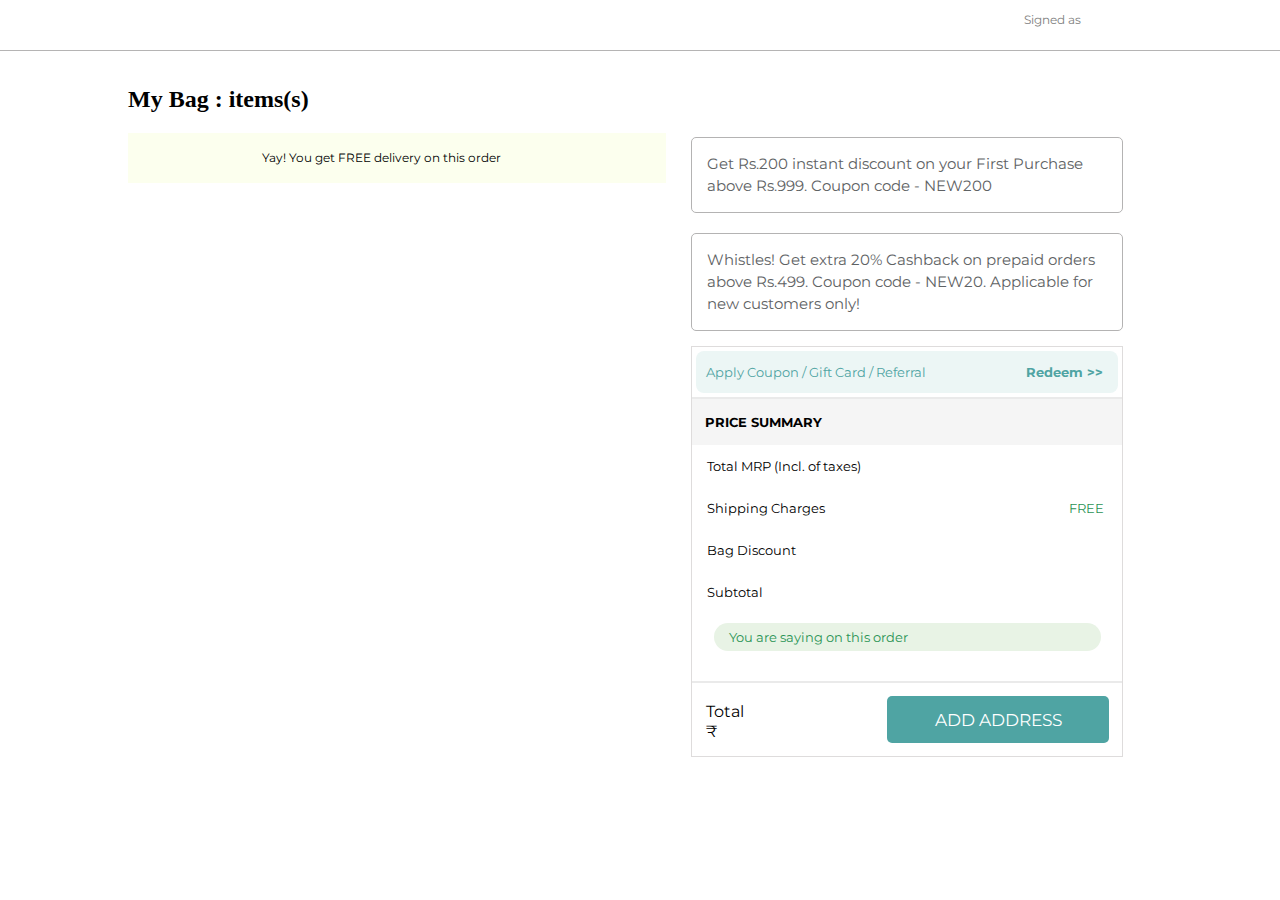
==== cart.html @ 97bfa8e9 "Work done so far" ====
<!DOCTYPE html>
<html lang="en">
  <head>
    <meta charset="UTF-8" />
    <meta name="viewport" content="width=device-width, initial-scale=1.0" />
    <link
      href="https://fonts.googleapis.com/css?family=Montserrat"
      rel="stylesheet"
    />
    <title>
      Online Fashion Shopping for Men, Women, Accessories - Bewakoof.com
    </title>
    <link
      rel="shortcut icon"
      type="image/x-icon"
      href="https://images.bewakoof.com/web/favicon-1635856217.png"
    />
    <link rel="stylesheet" href="./style/cart.css" />
    <style>
      #address-div {
        display: none;
        width: 55%;
        margin: auto;
        border: 1px solid rgb(188, 188, 188);
      }
      #close-div {
        width: 85%;
        display: flex;
        margin: auto;
        align-items: center;
        justify-content: space-between;
      }
      #close-div > h1 {
        font-family: montserrat, sans-serif;
      }
      #close-div > p {
        font: montserrat, sans-serif;
        font-size: 20px;
        cursor: pointer;
      }
      #input-div {
        width: 85%;
        margin: auto;
        text-align: center;
      }
      #input-div > input {
        width: 90%;
        height: 50px;
        margin-top: 20px;
        border-radius: 5px;
        border: 1px solid rgb(168, 167, 167);
      }
      #input-div > input::placeholder {
        font-size: 15px;
        margin-left: 5%;
        color: rgb(160, 160, 160);
        font-weight: bold;
      }
      #svad {
        width: 40%;
        cursor: pointer;
        height: 50px;
        border: none;
        margin-top: 5%;
        margin-bottom: 3%;
        text-align: center;
        background-color: #4fa4a3;
        color: white;
        border-radius: 5px;
        font-size: 20px;
      }
      #navbar {
        display: flex;
        width: 100%;
        height: 50px;
        border-bottom: 1px solid rgb(181, 180, 180);
        margin-bottom: 15px;
        justify-content: space-between;
      }
      #sign-div {
        width: 20%;
        margin-left: 60%;
      }
      #sign-text {
        font-family: montserrat, sans-serif;
        font-size: 12px;
        color: grey;
      }
      #sign-email {
        font: montserrat, sans-serif;
        font-size: 14px;
        margin-top: -10px;
        color: rgb(76, 75, 75);
      }
      #logo {
        margin-left: 10%;
      }
      #loader {
        display: grid;
        place-items: center;
        width: 100%;
        height: 100vh;
        position: fixed;
        z-index: 1;
      }
      #loader img {
        width: 150px;
        height: 100px;
        background-color: white;
        border-radius: 0.5rem;
        box-shadow: 0 0 10px grey;
      }
    </style>
  </head>
  <body>
    <div id="navbar">
      <img
        src="https://images.bewakoof.com/web/ic-desktop-bwkf-trademark-logo.svg"
        alt=""
        id="logo"
      />
      <div id="sign-div">
        <p id="sign-text">Signed as</p>
        <p id="sign-email"></p>
      </div>
    </div>
    <div id="empty-bag"></div>
    <div id="main">
      <div id="left-div">
        <h2>My Bag : <span id="length"></span> items(s)</h2>
        <div id="top">
          <img src="https://images.bewakoof.com/web/Red-truck.png" alt="" />
          <p>Yay! You get FREE delivery on this order</p>
        </div>
        <div id="items"></div>
      </div>
      <div id="detail-div">
        <div class="discount">
          <p class="code">
            Get Rs.200 instant discount on your First Purchase above Rs.999.
            Coupon code - NEW200
          </p>
        </div>
        <div class="discount">
          <p class="code">
            Whistles! Get extra 20% Cashback on prepaid orders above Rs.499.
            Coupon code - NEW20. Applicable for new customers only!
          </p>
        </div>
        <div id="price-div">
          <div id="redeem-div">
            <p>Apply Coupon / Gift Card / Referral</p>
            <p id="rd">Redeem >></p>
          </div>
          <div id="prs">
            <p>PRICE SUMMARY</p>
          </div>
          <div class="price">
            <p>Total MRP (Incl. of taxes)</p>
            <p id="total"></p>
          </div>
          <div class="price">
            <p>Shipping Charges</p>
            <p id="free">FREE</p>
          </div>
          <div class="price">
            <p>Bag Discount</p>
            <p id="off"></p>
          </div>
          <div class="price">
            <p>Subtotal</p>
            <p id="final-price"></p>
          </div>
          <div id="saving-div">
            <p>You are saying <span id="save-span"></span> on this order</p>
          </div>
          <div id="last-div">
            <div id="finish">
              <p>Total</p>
              <p id="span-price">₹</p>
            </div>
            <button id="address">ADD ADDRESS</button>
            <button id="continue">CONTINUE</button>
          </div>
        </div>
      </div>
    </div>
    <div id="address-div">
      <div id="close-div">
        <h2>Add New Address</h2>
        <p id="close">X</p>
      </div>
      <div id="input-div">
        <input type="text" id="country" placeholder=" Country" />
        <input type="text" id="name" placeholder=" Full Name" />
        <input type="text" id="mobile" placeholder=" Mobile Number" />
        <input
          type="text"
          id="pin"
          placeholder=" Pincode/Postal Code/Zip Code"
        />
        <input type="text" id="state" placeholder=" State" />
        <input type="text" id="city" placeholder=" City" />
        <button id="svad">Save Address</button>
      </div>
    </div>
  </body>
</html>
<script src="./script/cart.js"></script>
<script src="./script/loader.js"></script>
---- style/cart.css ----
body {
  margin: 0px;
}
#empty-bag {
  display: none;
  width: 40%;
  margin: auto;
  text-align: center;
}
#empty-bag > img {
  width: 30%;
}
#empty-bag > p {
  font-family: montserrat, sans-serif;
  font-size: 20px;
}
#empty-bag > button {
  background-color: white;
  border: 2px solid #67cecd;
  color: #67cecd;
  font-size: 20px;
  font-family: montserrat, sans-serif;
  padding: 10px;
  border-radius: 6px;
}
#second {
  margin-top: 20px;
}
#left-div {
  width: 50%;
}
#main {
  display: flex;
  margin: auto;
  width: 80%;
}
#items {
  width: 100%;
}
#box {
  display: flex;
  padding-bottom: 10px;
  border-bottom: 2px solid #d8dddc;
}
#second {
  padding: 10px 15px 15px 15px;
  border: 1px solid #c4c7c7;
  border-radius: 5px;
  width: 100%;
}
#prices {
  width: 67%;
}
#prices > p {
  color: #333e45;
}
#img-div {
  width: 30%;
  text-align: end;
}
#img-div > img {
  width: 45%;
}
#second > button {
  border: none;
  margin-top: 5px;
  padding: 10px 60px;
  font-size: 17px;
  font-family: montserrat, sans-serif;
  cursor: pointer;
  margin-left: 35%;
}
#detail-div {
  width: 42%;
  margin-left: 5%;
  margin-top: 5%;
}
.discount {
  width: 100%;
  border: 1px solid rgb(180, 179, 179);
  border-radius: 5px;
  margin-top: 20px;
  padding: -10px;
}
.code {
  font-family: montserrat, sans-serif;
  font-size: 15px;
  color: #5e6264;
  line-height: 22px;
  padding: 0px 15px;
}
#price-div {
  width: 100%;
  border: 1px solid #dedcdc;
}
#redeem-div {
  display: flex;
  justify-content: space-between;
  background-color: #ecf6f5;
  padding: -8px;
  margin: 4px;
  border-radius: 8px;
}
#redeem-div > p:nth-child(1) {
  color: #4fa4a3;
  font-family: montserrat, sans-serif;
  font-size: 13px;
  margin-left: 10px;
}
#rd {
  color: #4fa4a3;
  font-family: montserrat, sans-serif;
  font-size: 13px;
  font-weight: bold;
  margin-right: 15px;
}
#prs {
  background-color: #f5f5f5;
  padding: 2px 0px;
  border-top: 2px solid #eaeaea;
}
#prs > p {
  font-family: montserrat, sans-serif;
  font-size: 13px;
  font-weight: bolder;
  margin-left: 13px;
}
.price {
  display: flex;
  justify-content: space-between;
}
.price > p {
  margin-left: 15px;
  margin-right: 18px;
  font-family: montserrat, sans-serif;
  font-size: 13px;
}
#price-div {
  margin-top: 15px;
}
#free {
  color: #2b9355;
  font-family: montserrat, sans-serif;
}
#saving-div {
  display: flex;
  width: 90%;
  margin: auto;
  margin-top: 10px;
  height: 28px;
  align-items: center;
  background-color: #e8f3e5;
  border-radius: 25px;
}
#saving-div > p {
  font-family: montserrat, sans-serif;
  font-size: 13px;
  margin-left: 15px;
  color: #2b9355;
}
#last-div {
  display: flex;
  border-top: 2px solid #eaeaea;
  margin-top: 7%;
  padding: 13px;
  justify-content: space-between;
}
#address {
  display: block;
  width: 55%;
  border: none;
  background-color: #4fa4a3;
  color: white;
  font-size: 17px;
  border-radius: 5px;
  font-family: montserrat, sans-serif;
}
#continue {
  display: none;
  width: 55%;
  border: none;
  background-color: #4fa4a3;
  color: white;
  font-size: 17px;
  border-radius: 5px;
  font-family: montserrat, sans-serif;
}
#finish {
  margin-top: -10px;
  margin-left: 1px;
  font-family: montserrat, sans-serif;
}
#span-price {
  margin-top: -15px;
  margin-bottom: 2px;
}
#top {
  display: flex;
  width: 105%;
  height: 50px;
  background-color: #fcffee;
  align-items: center;
}
#top > img {
  margin-left: 3%;
  width: 20%;
  height: 13px;
}
#top > p {
  font-family: montserrat, sans-serif;
  font-size: 12px;
  margin-left: 2%;
}
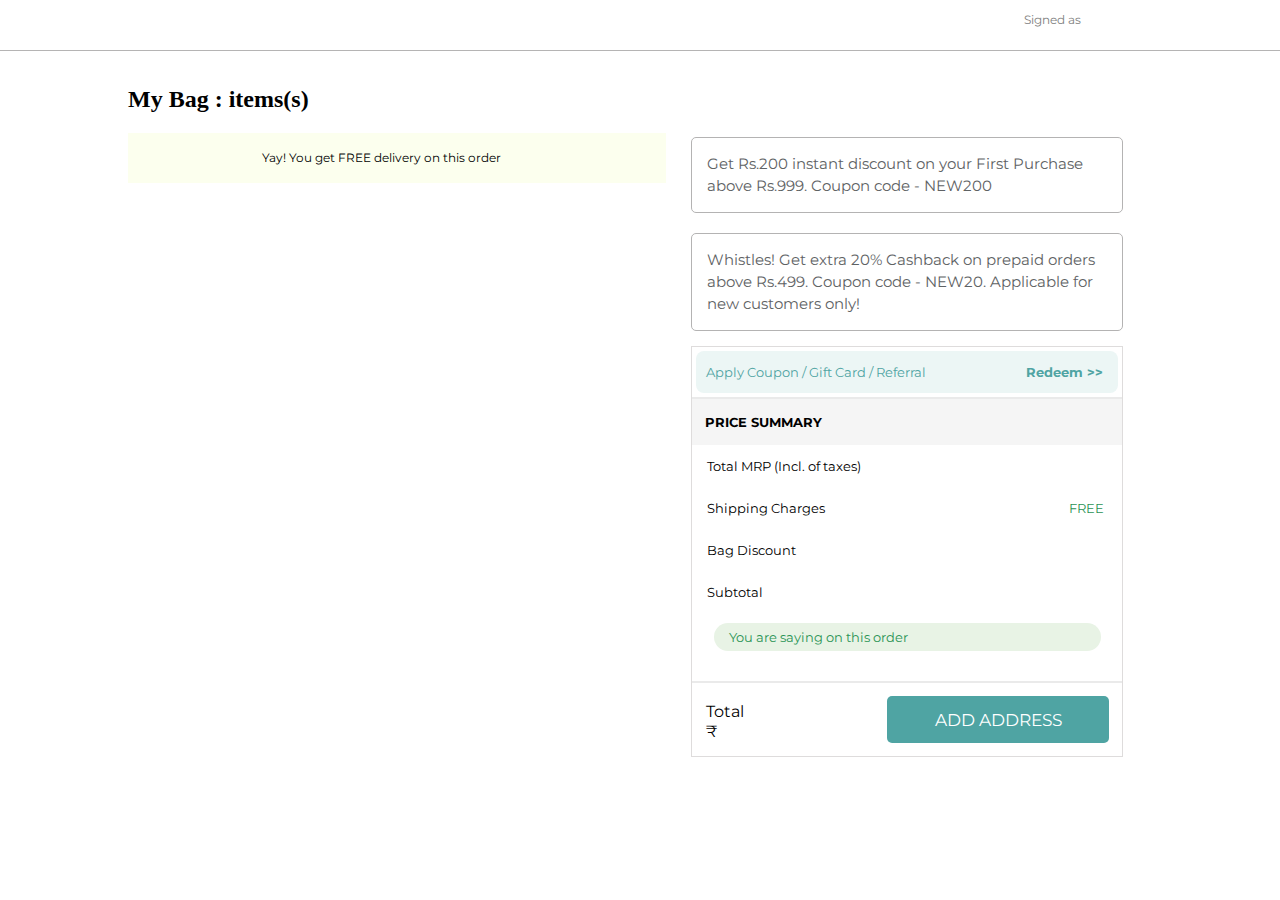
==== commit 35094cd2: "Work done" ====
--- a/cart.html
+++ b/cart.html
@@ -207,4 +207,3 @@
   </body>
 </html>
 <script src="./script/cart.js"></script>
-<script src="./script/loader.js"></script>
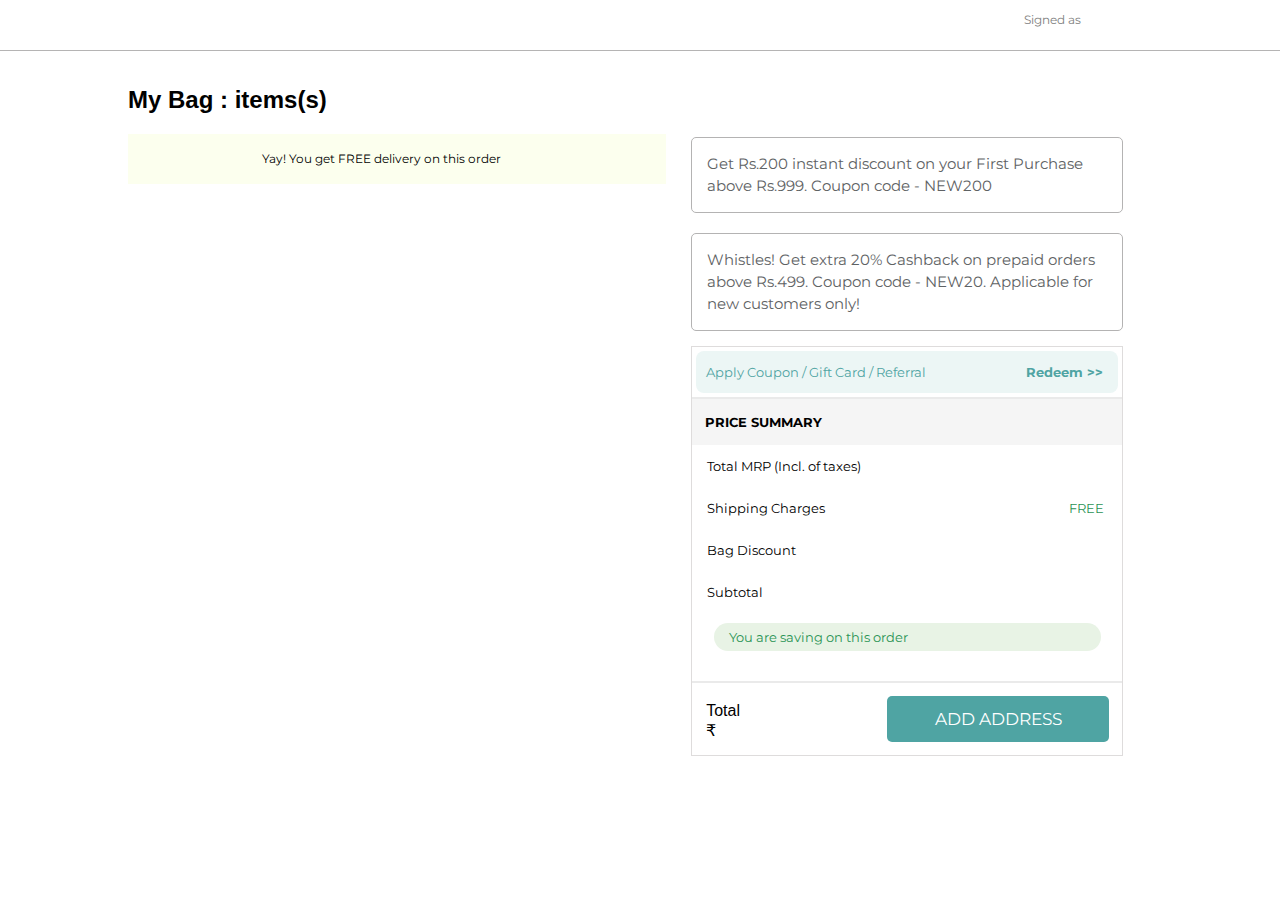
==== commit 9413a9c2: "Fixed some" ====
--- a/cart.html
+++ b/cart.html
@@ -172,7 +172,7 @@
             <p id="final-price"></p>
           </div>
           <div id="saving-div">
-            <p>You are saying <span id="save-span"></span> on this order</p>
+            <p>You are saving <span id="save-span"></span> on this order</p>
           </div>
           <div id="last-div">
             <div id="finish">
--- a/style/cart.css
+++ b/style/cart.css
@@ -1,3 +1,6 @@
+* {
+  font-family: sans-serif;
+}
 body {
   margin: 0px;
 }
@@ -211,3 +214,23 @@
   font-size: 12px;
   margin-left: 2%;
 }
+.quantity-div {
+  display: flex;
+  align-items: center;
+}
+
+.quantity-div button {
+  background-color: #4fa4a3;
+  color: white;
+  border: none;
+  padding: 5px 10px;
+  font-size: 16px;
+  cursor: pointer;
+  border-radius: 3px;
+}
+
+.quantity-div span {
+  margin: 0 10px;
+  font-size: 18px;
+  font-weight: bold;
+}
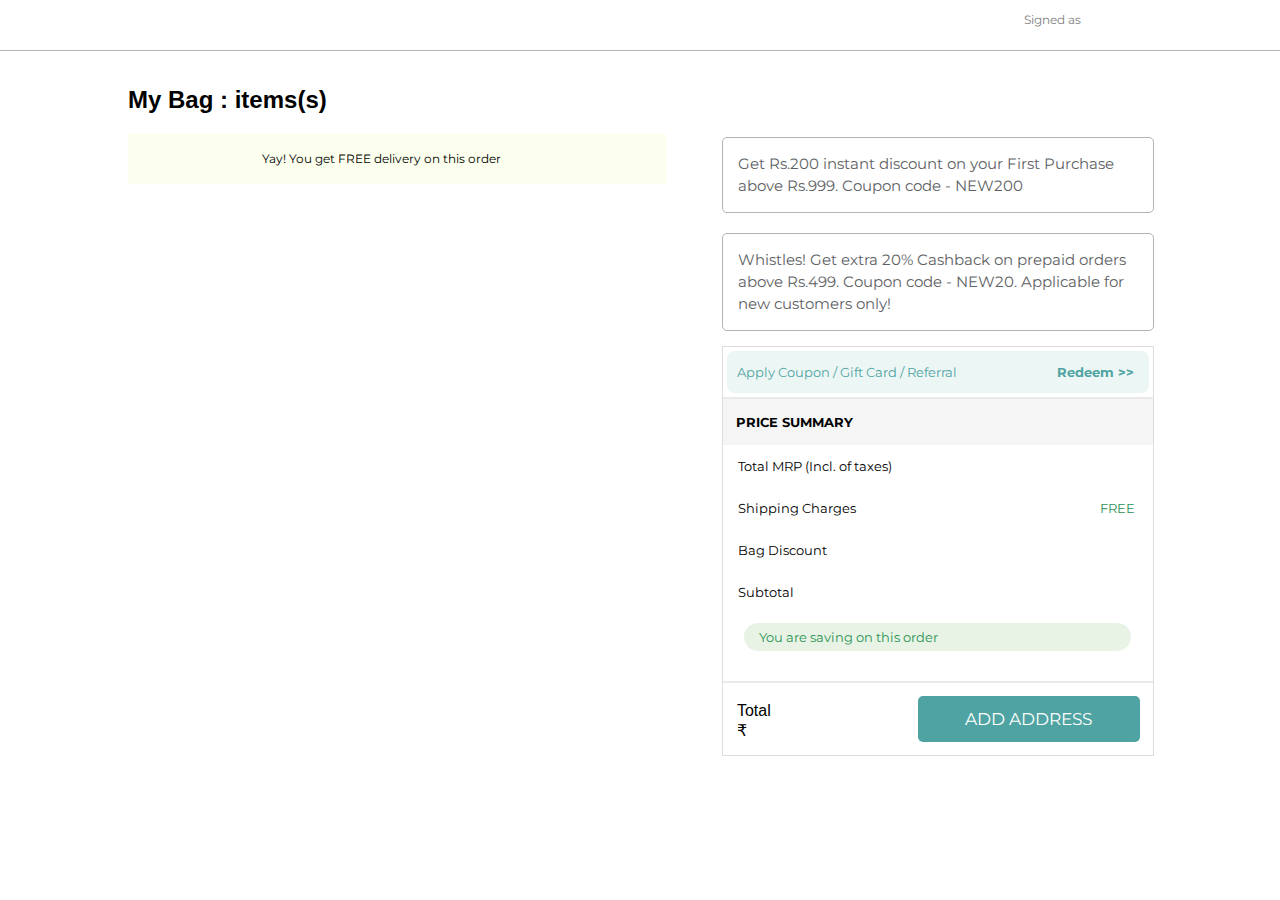
==== commit ab578fe7: "Merge pull request #5 from 1ashutoshverma/changes" ====
--- a/cart.html
+++ b/cart.html
@@ -113,6 +113,7 @@
     </style>
   </head>
   <body>
+    <!-- Navbar -->
     <div id="navbar">
       <img
         src="https://images.bewakoof.com/web/ic-desktop-bwkf-trademark-logo.svg"
@@ -124,7 +125,9 @@
         <p id="sign-email"></p>
       </div>
     </div>
+    <!-- navbar ending -->
     <div id="empty-bag"></div>
+    <!-- main -->
     <div id="main">
       <div id="left-div">
         <h2>My Bag : <span id="length"></span> items(s)</h2>
@@ -185,6 +188,8 @@
         </div>
       </div>
     </div>
+
+    <!-- add adress button -->
     <div id="address-div">
       <div id="close-div">
         <h2>Add New Address</h2>
--- a/style/cart.css
+++ b/style/cart.css
@@ -32,10 +32,12 @@
 #left-div {
   width: 50%;
 }
+/* main starts here */
 #main {
   display: flex;
   margin: auto;
   width: 80%;
+  justify-content: space-between;
 }
 #items {
   width: 100%;
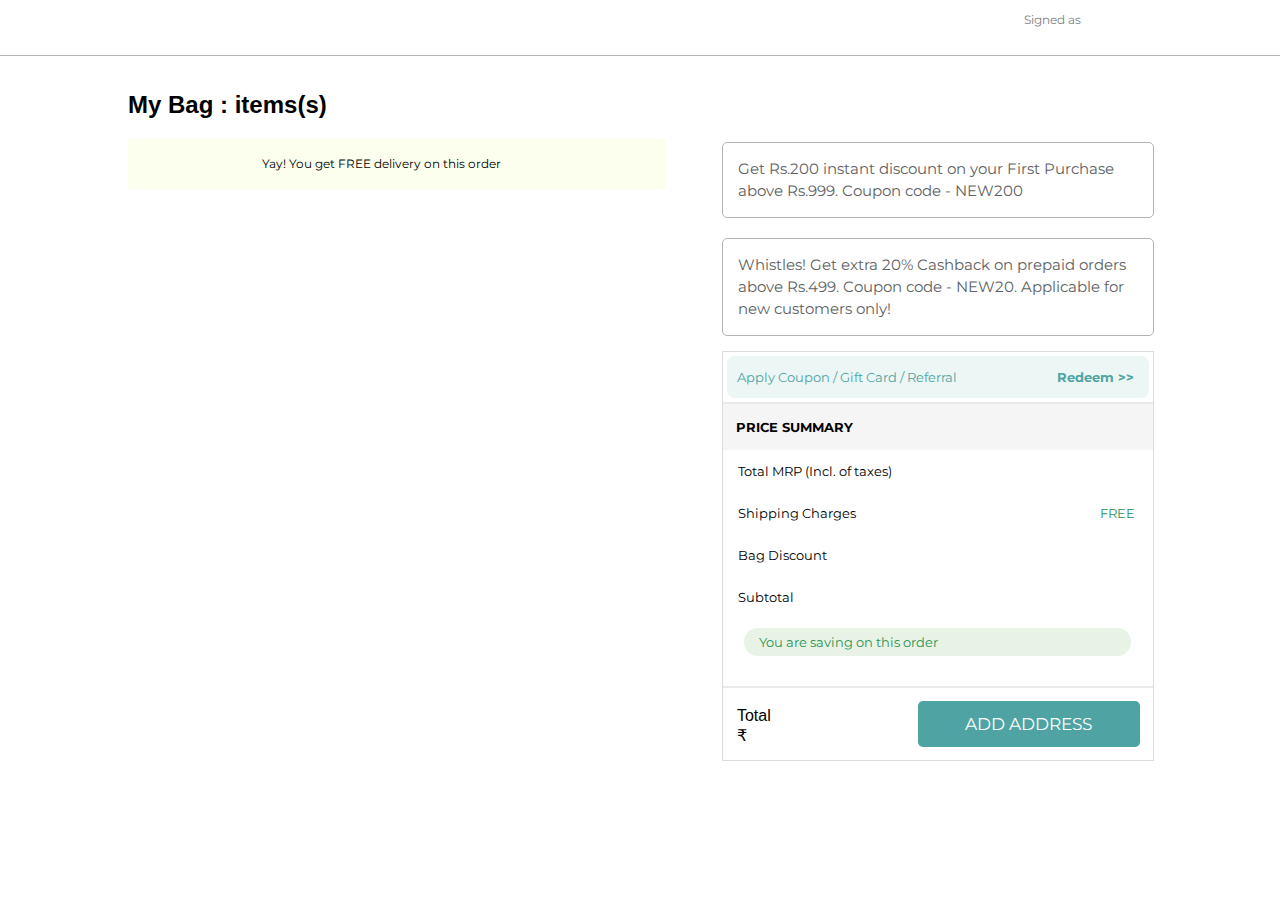
==== commit 8a1555ef: "fixed minor isuues" ====
--- a/cart.html
+++ b/cart.html
@@ -75,11 +75,13 @@
         height: 50px;
         border-bottom: 1px solid rgb(181, 180, 180);
         margin-bottom: 15px;
+        /* padding: 10px; */
+        padding-bottom: 5px;
         justify-content: space-between;
       }
       #sign-div {
         width: 20%;
-        margin-left: 60%;
+        /* margin-left: 60%; */
       }
       #sign-text {
         font-family: montserrat, sans-serif;
--- a/style/cart.css
+++ b/style/cart.css
@@ -4,6 +4,7 @@
 body {
   margin: 0px;
 }
+
 #empty-bag {
   display: none;
   width: 40%;
